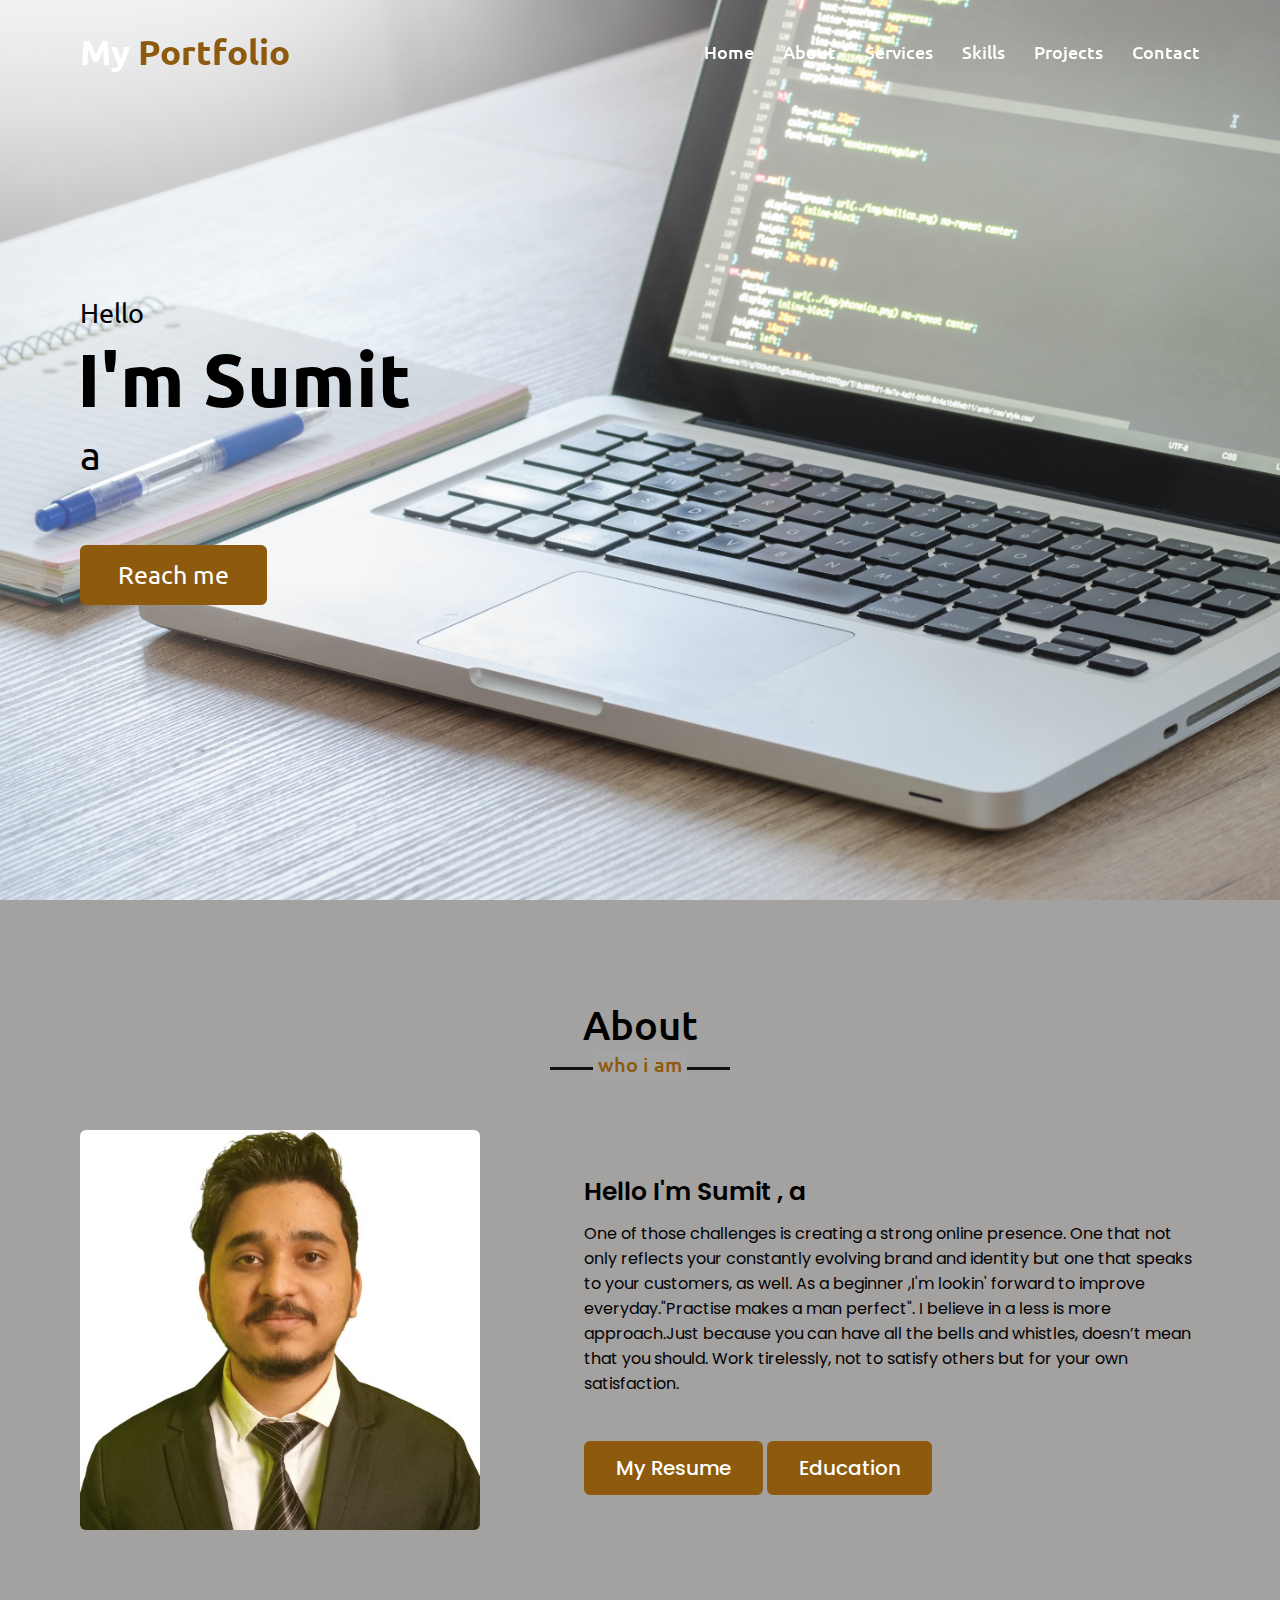
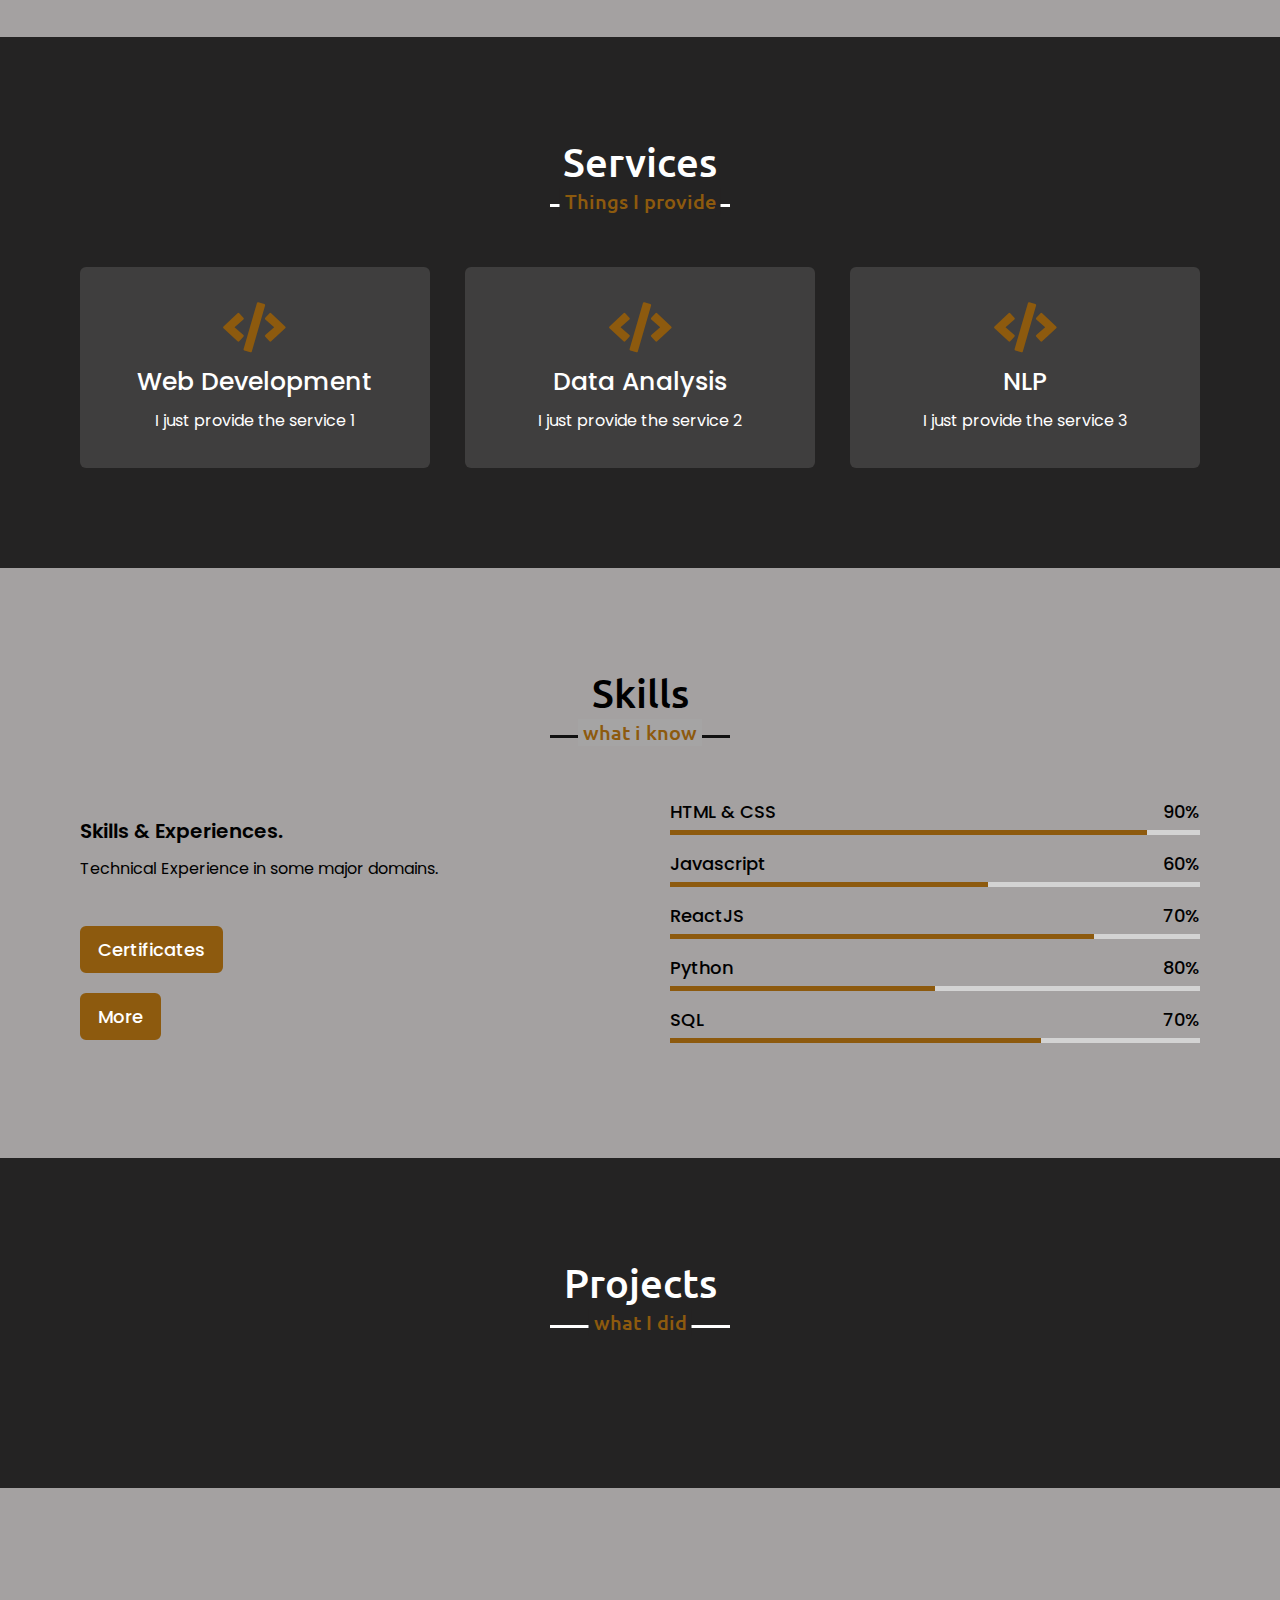
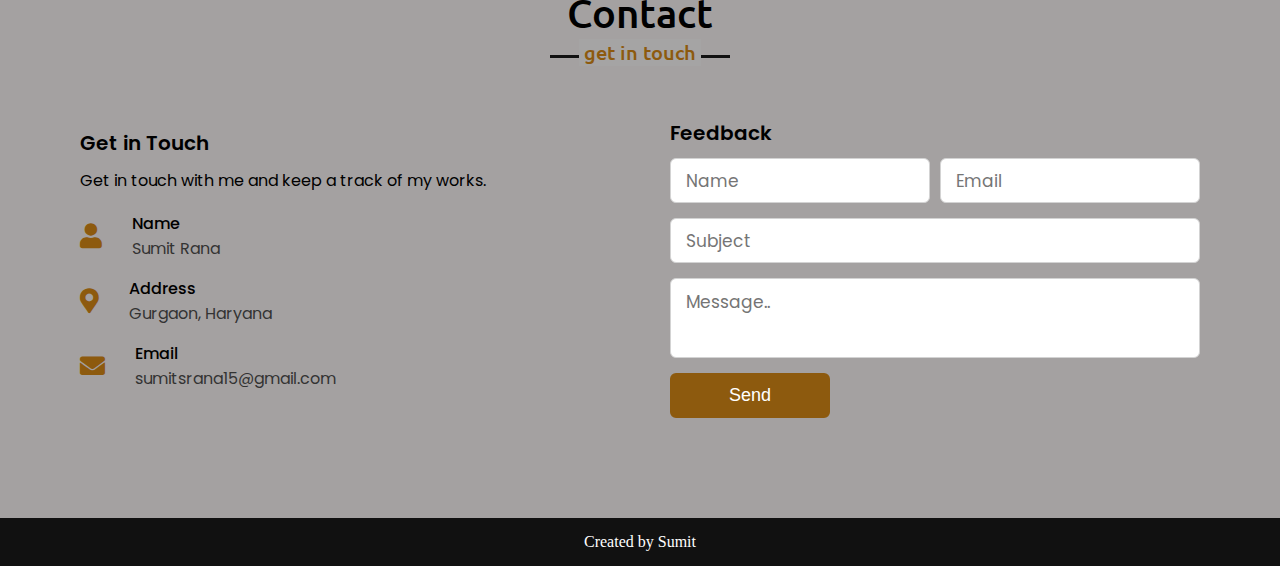
==== normal basic/index.html @ 21fb7581 "first commit" ====
<!DOCTYPE html>

<html lang="en">
<head>
    <meta charset="UTF-8">
    <meta name="viewport" content="width=device-width, initial-scale=1.0">
    <title>MY DEV-FOLIO</title>
    <link rel="stylesheet" href="index.css">
    <link rel="stylesheet" href="https://cdnjs.cloudflare.com/ajax/libs/font-awesome/5.15.2/css/all.min.css"/>
    <script src="https://code.jquery.com/jquery-3.5.1.min.js"></script>
    <script src="https://cdnjs.cloudflare.com/ajax/libs/typed.js/2.0.11/typed.min.js"></script>
    <script src="https://cdnjs.cloudflare.com/ajax/libs/waypoints/4.0.1/jquery.waypoints.min.js"></script>
    <script src="https://cdnjs.cloudflare.com/ajax/libs/OwlCarousel2/2.3.4/owl.carousel.min.js"></script>
    <link rel="stylesheet" href="https://cdnjs.cloudflare.com/ajax/libs/OwlCarousel2/2.3.4/assets/owl.carousel.min.css"/>

</head>
<body>
    <div class="scroll-up-btn">
        <i class="fas fa-angle-up"></i>
    </div>
    <nav class="navbar">
        <div class="max-width">
            <div class="logo"><a href="#">My <span>Portfolio</span></a></div>
            <ul class="menu">
                <li><a href="#home" class="menu-btn">Home</a></li>
                <li><a href="#about" class="menu-btn">About</a></li>
                <li><a href="#services" class="menu-btn">Services</a></li>
                <li><a href="#skills" class="menu-btn">Skills</a></li>
                <li><a href="#projects" class="menu-btn">Projects</a></li>
                <li><a href="#contact" class="menu-btn">Contact</a></li>
            </ul>
            <div class="menu-btn">
                <i class="fas fa-bars"></i>
            </div>
        </div>
    </nav>

    
    <section class="home" id="home">
      <div class="max-width">
          <div class="row">
            <div class="home-content">
                <div class="text-1">Hello</div>
                <div class="text-2">I'm Sumit </div>
                <div class="text-3">  a <span class="typing"></span></div>
                <br><br> <a href="https://www.linkedin.com/in/sumit-rana-8a508a190">Reach me</a>
            </div>
          </div>
      </div>
    </section>

    
    <section class="about" id="about">
        <div class="max-width">
            <h2 class="title">About </h2>
            <div class="about-content">
                <div class="column left">
                    <img src="public/SUMIT PHOTO.jpg" alt="">
                </div>
                <div class="column right">
                    <div class="text">Hello I'm Sumit , a <span class="typing-2"></span></div>
                    <p>One of those challenges is creating a strong online presence. One that not only reflects your constantly evolving brand and identity but one that speaks to your customers, as well.
                As a beginner ,I'm lookin' forward to improve everyday."Practise makes a man perfect". I believe in a less is more approach.Just because you can have all the bells and whistles, doesn’t mean that you should.
            Work tirelessly, not to satisfy others but for your own satisfaction.</p>
                   <br> <a href="https://drive.google.com/file/d/1slqlsvfRsxVeYPPZHDUPR53qYye8U-pO/view?usp=sharing" target="_blank">My Resume</a>
                    <a href="https://drive.google.com/file/d/1slqlsvfRsxVeYPPZHDUPR53qYye8U-pO/view?usp=sharing" target="_blank">Education</a>
                </div>
            </div>
        </div>
    </section>

    
    <section class="services" id="services">
        <div class="max-width">
            <h2 class="title">Services</h2>
            <div class="serv-content">
                <div class="card">
                    <div class="box">
                        <i class="fas fa-code"></i>
                        <div class="text">Web Development</div>
                        <p>I just provide the service 1</p>
                    </div>
                </div>
                <div class="card">
                    <div class="box">
                        <i class="fas fa-code"></i>
                        <div class="text">Data Analysis</div>
                        <p>I just provide the service 2</p>
                    </div>
                </div>
                <div class="card">
                    <div class="box">
                        <i class="fas fa-code"></i>
                        <div class="text">NLP</div>
                        <p>I just provide the service 3</p>
                    </div>
                </div>
               </div>
            </div>
        </div>
    </section>

    
    <section class="skills" id="skills">
        <div class="max-width">
            <h2 class="title">Skills</h2>
            <div class="skills-content">
                <div class="column left">
                    <div class="text">Skills & Experiences.</div>
                    <p>Technical Experience in some major domains.</p>
                     <br><a href="https://drive.google.com/file/d/1slqlsvfRsxVeYPPZHDUPR53qYye8U-pO/view?usp=sharing" target="_blank">Certificates</a>
                     <br><a href="#">More</a>
                </div>
                <div class="column right">
                    <div class="bars">
                        <div class="info">
                            <span>HTML & CSS</span>
                            <span>90%</span>
                        </div>
                        <div class="line html"></div>
                    </div>
                    <div class="bars">
                        <div class="info">
                            <span>Javascript</span>
                            <span>60%</span>
                        </div>
                        <div class="line js"></div>
                    </div>
                    <div class="bars">
                        <div class="info">
                            <span>ReactJS</span>
                            <span>70%</span>
                        </div>
                        <div class="line css"></div>
                    </div>
                    <div class="bars">
                        <div class="info">
                            <span>Python</span>
                            <span>80%</span>
                        </div>
                        <div class="line python"></div>
                    </div>
                    <div class="bars">
                        <div class="info">
                            <span>SQL</span>
                            <span>70%</span>
                        </div>
                        <div class="line java"></div>
                    </div>
                </div>
            </div>
        </div>
    </section>

    
    <section class="projects" id="projects">
        <div class="max-width">
            <h2 class="title">Projects</h2>
            <div class="carousel owl-carousel">
                <div class="card">
                    <div class="box">
                        <img src="/public/pexels-karolina-grabowska-5877662.jpg" alt="">
                        <div class="text">Automatic Time Table Generation System</div>
                        
                    </div>
                </div>
                <div class="card">
                    <div class="box">
                        <img src="/public/chatbot-healthcare.png" alt="">
                        <div class="text">HealthKonvo: A Medical Chatbot</div>
                        
                    </div>
                </div>
                <div class="card">
                    <div class="box">
                        <img src="/assets/Images/images(portfolio)/pic.jpg" alt="">
                        <div class="text">Project 3</div>
                        
                    </div>
                </div>
                <!-- <div class="card">
                    <div class="box">
                        <img src="/assets/Images/images(portfolio)/pic.jpg" alt="">
                        <div class="text">Project 4</div>
                        
                    </div>
                </div>
                <div class="card">
                    <div class="box">
                        <img src="/assets/Images/images(portfolio)/pic.jpg" alt="">
                        <div class="text">Project 5</div>
                        
                    </div>
                </div> -->
            </div>
        </div>
    </section>

    
    <section class="contact" id="contact">
        <div class="max-width">
            <h2 class="title">Contact</h2>
            <div class="contact-content">
                <div class="column left">
                    <div class="text">Get in Touch</div>
                   <p>Get in touch with me and keep a track of my works.</p>
                    <div class="icons">
                        <div class="row">
                            <i class="fas fa-user"></i>
                            <div class="info">
                                <div class="head">Name</div>
                                <div class="sub-title">Sumit Rana</div>
                            </div>
                        </div>
                        <div class="row">
                            <i class="fas fa-map-marker-alt"></i>
                            <div class="info">
                                <div class="head">Address</div>
                                <div class="sub-title">Gurgaon, Haryana</div>
                            </div>
                        </div>
                        <div class="row">
                            <i class="fas fa-envelope"></i>
                            <div class="info">
                                <div class="head">Email</div>
                                <div class="sub-title">sumitsrana15@gmail.com</div>
                            </div>
                        </div>
                    </div>
                </div>
                <div class="column right">
                    <div class="text">Feedback</div>
                    <form class="contact-form" action="#" method="POST">
                        <div class="fields">
                            <div class="field name">
                                <input type="text" class="fullname" placeholder="Name">
                            </div>
                            <div class="field email">
                                <input type="text" class="email-input" placeholder="Email">
                            </div>
                        </div>
                        <div class="field">
                            <input type="text" class="subject" placeholder="Subject">
                        </div>
                        <div class="field textarea">
                            <textarea class="message" cols="30" rows="10" placeholder="Message.."></textarea>
                        </div>
                        <div class="button-area">
                            <button class="send-msg" type="submit" name="send">Send</button>
                        </div>
                    </form>
                </div>
            </div>
        </div>
    </section>

    <footer>
        <p>Created by Sumit </p>
    </footer>

    <script src="multiple-portfolio.js"></script>
</body>
</html>
---- normal basic/index.css ----
@import url('https://fonts.googleapis.com/css2?family=Poppins:wght@400;500;600;700&family=Ubuntu:wght@400;500;700&display=swap');

*{
    margin: 0;
    padding: 0;
    box-sizing: border-box;
    text-decoration: none;
}
html{
    scroll-behavior: smooth;
}


::-webkit-scrollbar {
    width: 10px;
}
::-webkit-scrollbar-track {
    background: #f1f1f1;
}
::-webkit-scrollbar-thumb {
    background: #888;
}

::-webkit-scrollbar-thumb:hover {
    background: #555;
}


section{
    padding: 100px 0;
}
.max-width{
    max-width: 1300px;
    padding: 0 80px;
    margin: auto;
}
.about, .services, .skills, .projects, .contact , .footer{
    font-family: 'Poppins', sans-serif;
}
.about .about-content,
.services .serv-content,
.skills .skills-content,
.contact .contact-content{
    display: flex;
    flex-wrap: wrap;
    align-items: center;
    justify-content: space-between;
}
section .title{
    position: relative;
    text-align: center;
    font-size: 40px;
    font-weight: 500;
    margin-bottom: 60px;
    padding-bottom: 20px;
    font-family: 'Ubuntu', sans-serif;
}
section .title::before{
    content: "";
    position: absolute;
    bottom: 0px;
    left: 50%;
    width: 180px;
    height: 3px;
    background: #111;
    transform: translateX(-50%);
}
section .title::after{
    position: absolute;
    bottom: -8px;
    left: 50%;
    font-size: 20px;
    color: rgb(141, 90, 14);
    padding: 0 5px;
    background: #fff;
    transform: translateX(-50%);
}


.navbar{
    position: fixed;
    width: 100%;
    z-index: 999;
    padding: 30px 0;
    font-family: 'Ubuntu', sans-serif;
    transition: all 0.3s ease;
}
.navbar.sticky{
    padding: 15px 0;
    background:  rgb(141, 90,14);
}
.navbar .max-width{
    display: flex;
    align-items: center;
    justify-content: space-between;
}
.navbar .logo a{
    color: #fff;
    font-size: 35px;
    font-weight: 600;
}
.navbar .logo a span{
    color:rgb(141, 90,14);
    transition: all 0.3s ease;
}
.navbar.sticky .logo a span{
    color: #fff;
}
.navbar .menu li{
    list-style: none;
    display: inline-block;
}
.navbar .menu li a{
    display: block;
    color: #fff;
    font-size: 18px;
    font-weight: 500;
    margin-left: 25px;
    transition: color 0.3s ease;
}
.navbar .menu li a:hover{
    color: rgb(141, 90,14);
}
.navbar.sticky .menu li a:hover{
    color: #fff;
}


.menu-btn{
    color: #fff;
    font-size: 23px;
    cursor: pointer;
    display: none;
}
.scroll-up-btn{
    position: fixed;
    height: 45px;
    width: 42px;
    background: rgb(141, 90,14);
    right: 30px;
    bottom: 10px;
    text-align: center;
    line-height: 45px;
    color: #fff;
    z-index: 9999;
    font-size: 30px;
    border-radius: 6px;
    border-bottom-width: 2px;
    cursor: pointer;
    opacity: 0;
    pointer-events: none;
    transition: all 0.3s ease;
}
.scroll-up-btn.show{
    bottom: 30px;
    opacity: 1;
    pointer-events: auto;
}
.scroll-up-btn:hover{
    filter: brightness(90%);
}


.home{
    display: flex;
    background: url("public/developer-574073.jpg") no-repeat center;
    height: 100vh;
    color: #000000;
    min-height: 500px;
    background-size: cover;
    background-attachment: fixed;
    font-family: 'Ubuntu', sans-serif;
}
.home .max-width{
  width: 100%;
  display: flex;
}
.home .max-width .row{
  margin-right: 0;
}
.home .home-content .text-1{
    font-size: 27px;
}
.home .home-content .text-2{
    font-size: 75px;
    font-weight: 600;
    margin-left: -3px;
}
.home .home-content .text-3{
    font-size: 40px;
    margin: 5px 0;
}
.home .home-content .text-3 span{
    color: rgb(141, 90,14);
    font-weight: 500;
}
.home .home-content a{
    display: inline-block;
    background: rgb(141, 90,14);
    color: #ffffff;
    font-size: 25px;
    padding: 12px 36px;
    margin-top: 20px;
    font-weight: 400;
    border-radius: 6px;
    border: 2px solid rgb(141, 90,14);
    transition: all 0.3s ease;
}
.home .home-content a:hover{
    color:rgb(141, 90,14);
    background: none;
}


.about{
    background-color: rgba(105, 100, 100, 0.603);
}


.about .title::after{
    content: "who i am";
    background: rgb(165, 164, 164);
}
.about .about-content .left{
    width: 45%;
}
.about .about-content .left img{
    height: 400px;
    width: 400px;
    object-fit: cover;
    border-radius: 6px;
}
.about .about-content .right{
    width: 55%;
}
.about .about-content .right .text{
    font-size: 25px;
    font-weight: 600;
    margin-bottom: 10px;
}
.about .about-content .right .text span{
    color: rgb(141, 90,14);
}
.about .about-content .right p{
    text-align: left;
}
.about .about-content .right a{
    display: inline-block;
    background: rgb(141, 90,14);
    color: #fff;
    font-size: 20px;
    font-weight: 500;
    padding: 10px 30px;
    margin-top: 20px;
    border-radius: 6px;
    border: 2px solid rgb(141, 90,14);
    transition: all 0.3s ease;
}
.about .about-content .right a:hover{
    color: rgb(141, 90,14);
    background: none;
}


.services, .projects{
    color:#fff;
    background: rgb(36, 35, 35);
}
.services .title::before,
.projects .title::before{
    background: #fff;
}
.services .title::after,
.projects .title::after{
    background: rgb(36, 35, 35);
    content: "Things I provide";
}
.services .serv-content .card{
    width: calc(33% - 20px);
    background: rgb(63, 62, 62);
    text-align: center;
    border-radius: 6px;
    padding: 35px 25px;
    cursor: pointer;
    transition: all 0.3s ease;
}
.services .serv-content .card:hover{
    background: rgb(141, 90,14);
}
.services .serv-content .card .box{
    transition: all 0.3s ease;
}
.services .serv-content .card:hover .box{
    transform: scale(1.05);
}
.services .serv-content .card i{
    font-size: 50px;
    color: rgb(141, 90,14);
    transition: color 0.3s ease;
}
.services .serv-content .card:hover i{
    color: #fff;
}
.services .serv-content .card .text{
    font-size: 25px;
    font-weight: 500;
    margin: 10px 0 7px 0;
}

.skills{
    background-color: rgba(105, 100, 100, 0.603);
}


.skills .title::after{
    content: "what i know";
    background: rgb(165, 164, 164);

}
.skills .skills-content .column{
    width: calc(50% - 30px);
}
.skills .skills-content .left .text{
    font-size: 20px;
    font-weight: 600;
    margin-bottom: 10px;
}
.skills .skills-content .left p{
    text-align: justify;
}
.skills .skills-content .left a{
    display: inline-block;
    background: rgb(141, 90,14);
    color: #fff;
    font-size: 18px;
    font-weight: 500;
    padding: 8px 16px;
    margin-top: 20px;
    border-radius: 6px;
    border: 2px solid rgb(141, 90,14);
    transition: all 0.3s ease;
}
.skills .skills-content .left a:hover{
    color: rgb(141, 90,14);
    background: none;
}
.skills .skills-content .right .bars{
    margin-bottom: 15px;
}
.skills .skills-content .right .info{
    display: flex;
    margin-bottom: 5px;
    align-items: center;
    justify-content: space-between;
}
.skills .skills-content .right span{
    font-weight: 500;
    font-size: 18px;
}
.skills .skills-content .right .line{
    height: 5px;
    width: 100%;
    background: lightgrey;
    position: relative;
}
.skills .skills-content .right .line::before{
    content: "";
    position: absolute;
    height: 100%;
    left: 0;
    top: 0;
    background: rgb(141, 90,14);
}
.skills-content .right .html::before{
    width: 90%;
}
.skills-content .right .js::before{
    width: 60%;
}
.skills-content .right .css::before{
    width: 80%;
}
.skills-content .right .python::before{
    width: 50%;
}
.skills-content .right .java::before{
    width: 70%;
}


.projects .title::after{
    content: "what I did";
}
.projects .carousel .card{
    background: rgb(63, 62, 62);
    border-radius: 6px;
    padding: 25px 35px;
    text-align: center;
    overflow: hidden;
    transition: all 0.3s ease;
}
.projects .carousel .card:hover{
    background: rgb(141, 90,14);
}
.projects .carousel .card .box{
    display: flex;
    flex-direction: column;
    align-items: center;
    justify-content: center;
    transition: all 0.3s ease;
}
.projects .carousel .card:hover .box{
    transform: scale(1.05);
}
.projects .carousel .card .text{
    font-size: 25px;
    font-weight: 500;
    margin: 10px 0 7px 0;
}
.projects .carousel .card img{
    height: 150px;
    width: 150px;
    object-fit: cover;
    border-radius: 50%;
    border: 5px solid rgb(141, 90,14);
    transition: all 0.3s ease;
}
.projects .carousel .card:hover img{
    border-color: #fff;
}
.owl-dots{
    text-align: center;
    margin-top: 20px;
}
.owl-dot{
    height: 13px;
    width: 13px;
    margin: 0 5px;
    outline: none!important;
    border-radius: 50%;
    border: 2px solid rgb(141, 90,14)!important;
    transition: all 0.3s ease;
}
.owl-dot.active{
    width: 35px;
    border-radius: 14px;
}
.owl-dot.active,
.owl-dot:hover{
    background: rgb(141, 90,14)!important;
}

.contact{
    background-color: rgba(105, 100, 100, 0.603);
}
.contact .title::after{
    content: "get in touch";
    background: rgb(165, 164, 164);

}
.contact .contact-content .column{
    width: calc(50% - 30px);
}
.contact .contact-content .text{
    font-size: 20px;
    font-weight: 600;
    margin-bottom: 10px;
}
.contact .contact-content .left p{
    text-align: justify;
}
.contact .contact-content .left .icons{
    margin: 10px 0;
}
.contact .contact-content .row{
    display: flex;
    height: 65px;
    align-items: center;
}
.contact .contact-content .row .info{
    margin-left: 30px;
}
.contact .contact-content .row i{
    font-size: 25px;
    color: rgb(141, 90,14);
}
.contact .contact-content .info .head{
    font-weight: 500;
}
.contact .contact-content .info .sub-title{
    color: #333;
}
.contact .right form .fields{
    display: flex;
}
.contact .right form .field,
.contact .right form .fields .field{
    height: 45px;
    width: 100%;
    margin-bottom: 15px;
}
.contact .right form .textarea{
    height: 80px;
    width: 100%;
}
.contact .right form .name{
    margin-right: 10px;
}
.contact .right form .field input,
.contact .right form .textarea textarea{
    height: 100%;
    width: 100%;
    border: 1px solid lightgrey;
    border-radius: 6px;
    outline: none;
    padding: 0 15px;
    font-size: 17px;
    font-family: 'Poppins', sans-serif;
    transition: all 0.3s ease;
}
.contact .right form .field input:focus,
.contact .right form .textarea textarea:focus{
    border-color: #b3b3b3;
}
.contact .right form .textarea textarea{
  padding-top: 10px;
  resize: none;
}
.contact .right form .button-area{
  display: flex;
  align-items: center;
}
.right form .button-area button{
  color: #fff;
  display: block;
  width: 160px!important;
  height: 45px;
  outline: none;
  font-size: 18px;
  font-weight: 500;
  border-radius: 6px;
  cursor: pointer;
  flex-wrap: nowrap;
  background: rgb(141, 90,14);
  border: 2px solid rgb(141, 90,14);
  transition: all 0.3s ease;
}
.right form .button-area button:hover{
  color: rgb(141, 90,14);
  background: none;
}

footer{
    background: #111;
    padding: 15px 23px;
    color: #fff;
    text-align: center;
}




@media (max-width: 1104px) {
    .about .about-content .left img{
        height: 350px;
        width: 350px;
    }
}

@media (max-width: 991px) {
    .max-width{
        padding: 0 50px;
    }
}
@media (max-width: 947px){
    .menu-btn{
        display: block;
        z-index: 999;
    }
    .menu-btn i.active:before{
        content: "\f00d";
    }
    .navbar .menu{
        position: fixed;
        height: 100vh;
        width: 100%;
        left: -100%;
        top: 0;
        background: #111;
        text-align: center;
        padding-top: 80px;
        transition: all 0.3s ease;
    }
    .navbar .menu.active{
        left: 0;
    }
    .navbar .menu li{
        display: block;
    }
    .navbar .menu li a{
        display: inline-block;
        margin: 20px 0;
        font-size: 25px;
    }
    .home .home-content .text-2{
        font-size: 70px;
    }
    .home .home-content .text-3{
        font-size: 35px;
    }
    .home .home-content a{
        font-size: 23px;
        padding: 10px 30px;
    }
    .max-width{
        max-width: 930px;
    }
    .about .about-content .column{
        width: 100%;
    }
    .about .about-content .left{
        display: flex;
        justify-content: center;
        margin: 0 auto 60px;
    }
    .about .about-content .right{
        flex: 100%;
    }
    .services .serv-content .card{
        width: calc(50% - 10px);
        margin-bottom: 20px;
    }
    .skills .skills-content .column,
    .contact .contact-content .column{
        width: 100%;
        margin-bottom: 35px;
    }
}

@media (max-width: 690px) {
    .max-width{
        padding: 0 23px;
    }
    .home .home-content .text-2{
        font-size: 60px;
    }
    .home .home-content .text-3{
        font-size: 32px;
    }
    .home .home-content a{
        font-size: 20px;
    }
    .services .serv-content .card{
        width: 100%;
    }
}

@media (max-width: 500px) {
    .home .home-content .text-2{
        font-size: 50px;
    }
    .home .home-content .text-3{
        font-size: 27px;
    }
    .about .about-content .right .text,
    .skills .skills-content .left .text{
        font-size: 19px;
    }
    .contact .right form .fields{
        flex-direction: column;
    }
    .contact .right form .name,
    .contact .right form .email{
        margin: 0;
    }
    .right form .error-box{
       width: 150px;
    }
    .scroll-up-btn{
        right: 15px;
        bottom: 15px;
        height: 38px;
        width: 35px;
        font-size: 23px;
        line-height: 38px;
    }
}
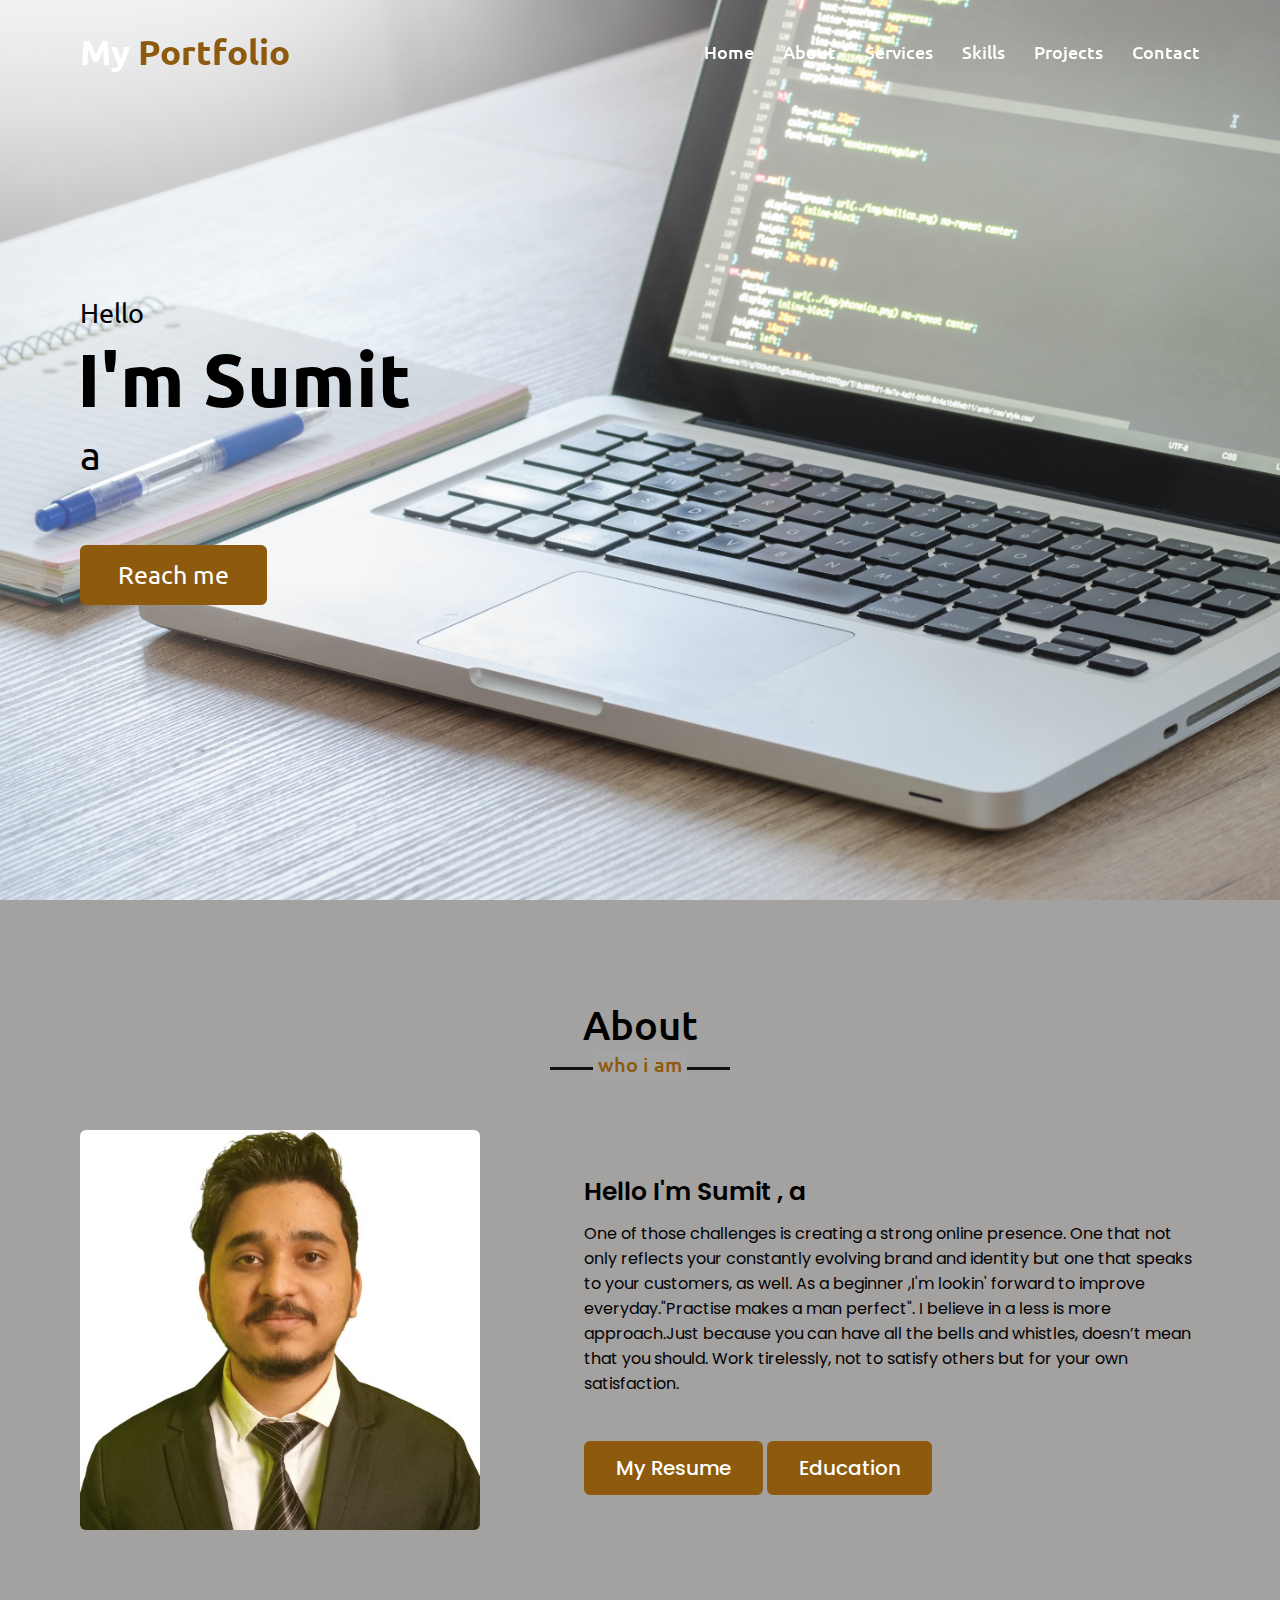
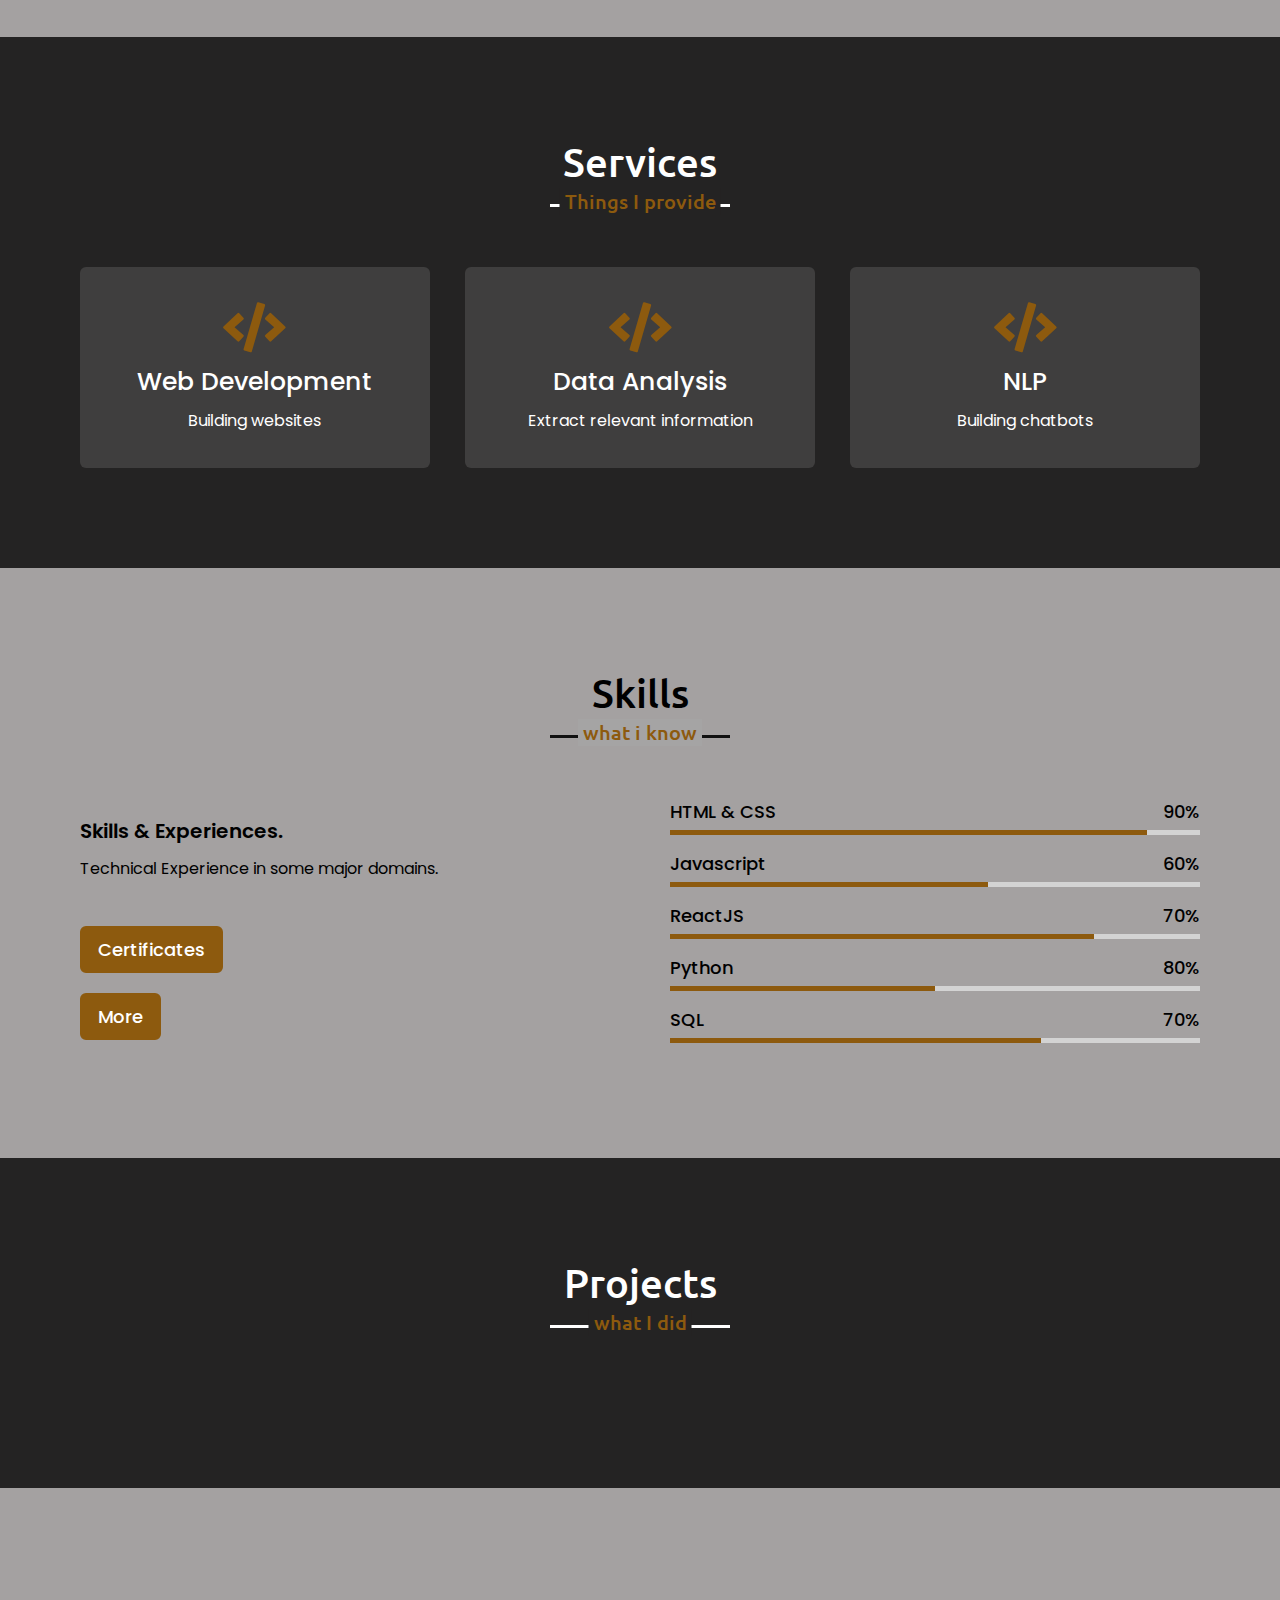
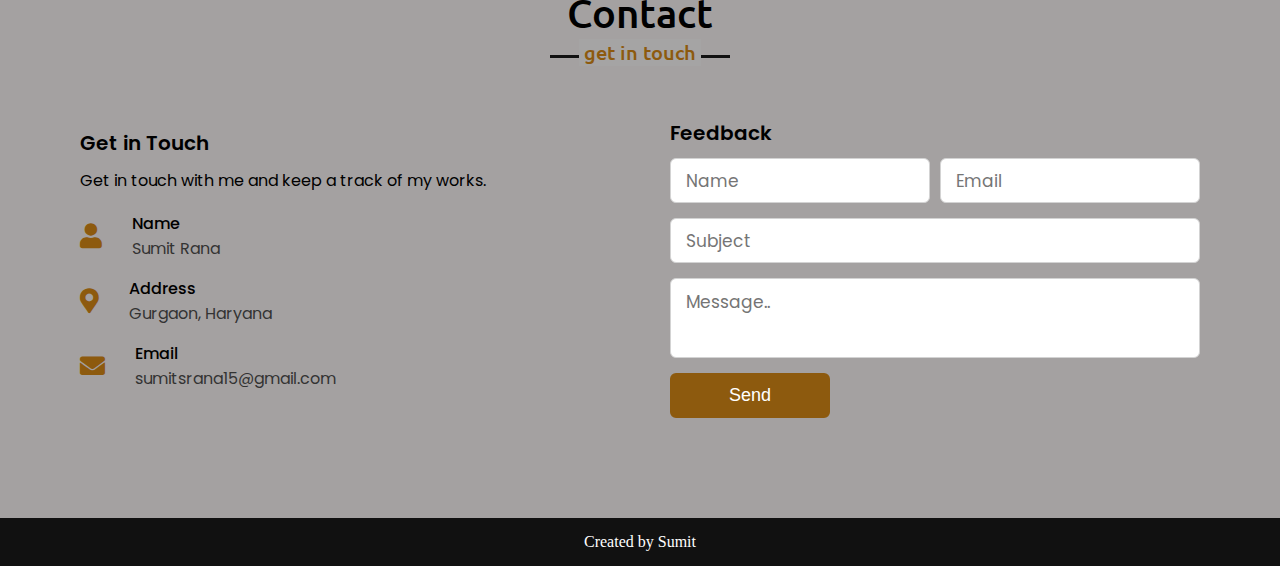
==== commit 0af30697: "Update index.html" ====
--- a/normal basic/index.html
+++ b/normal basic/index.html
@@ -78,21 +78,21 @@
                     <div class="box">
                         <i class="fas fa-code"></i>
                         <div class="text">Web Development</div>
-                        <p>I just provide the service 1</p>
+                        <p>Building websites</p>
                     </div>
                 </div>
                 <div class="card">
                     <div class="box">
                         <i class="fas fa-code"></i>
                         <div class="text">Data Analysis</div>
-                        <p>I just provide the service 2</p>
+                        <p>Extract relevant information</p>
                     </div>
                 </div>
                 <div class="card">
                     <div class="box">
                         <i class="fas fa-code"></i>
                         <div class="text">NLP</div>
-                        <p>I just provide the service 3</p>
+                        <p>Building chatbots</p>
                     </div>
                 </div>
                </div>
@@ -173,8 +173,8 @@
                 </div>
                 <div class="card">
                     <div class="box">
-                        <img src="/assets/Images/images(portfolio)/pic.jpg" alt="">
-                        <div class="text">Project 3</div>
+                        <img src="/public/bitcoin-cryptocurrency-vault-safelock.jpg" alt="">
+                        <div class="text">Transaction Website using Blockchain</div>
                         
                     </div>
                 </div>
@@ -260,4 +260,4 @@
 
     <script src="multiple-portfolio.js"></script>
 </body>
-</html>+</html>
